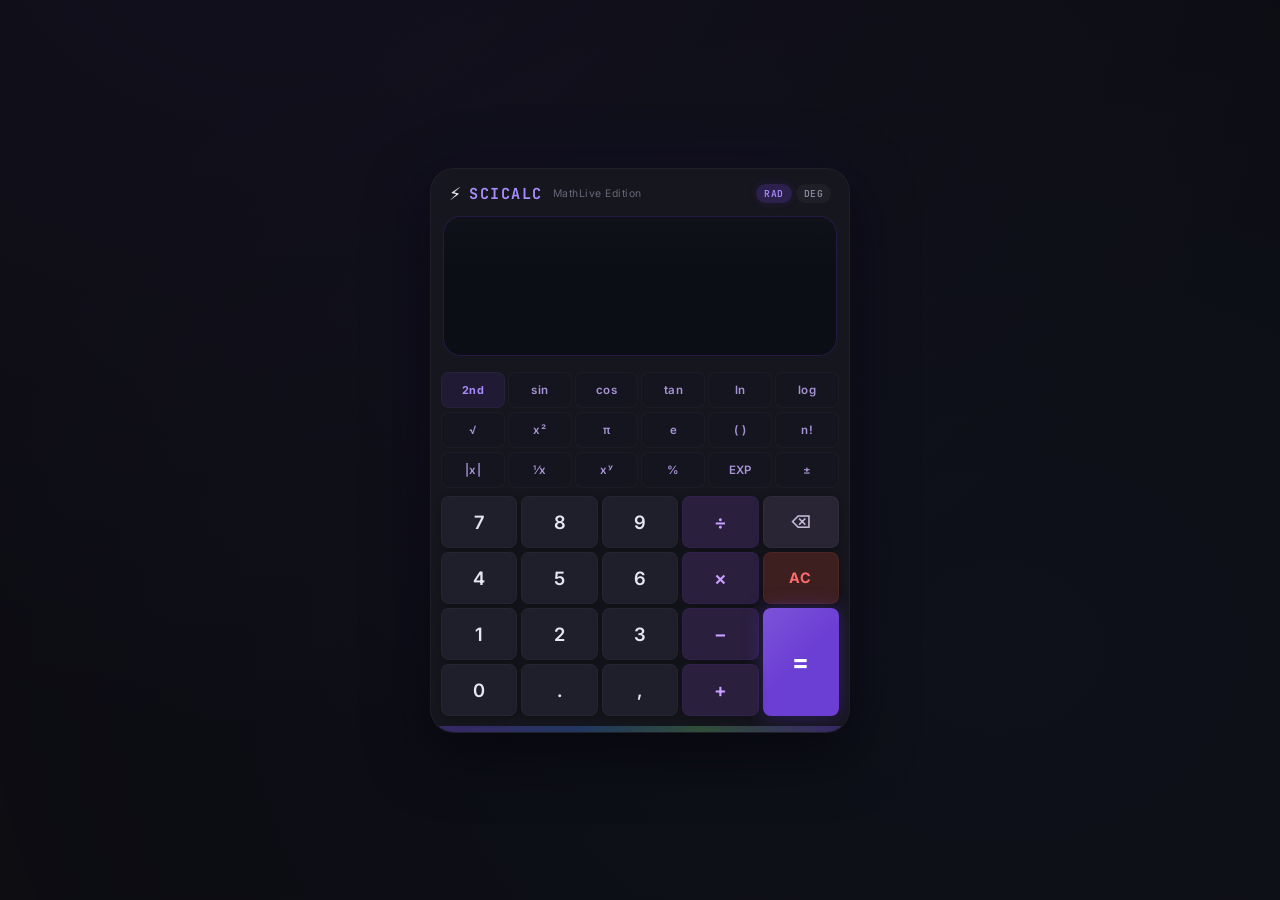
==== index.html @ 817e0105 "first commit" ====
<!DOCTYPE html>
<html lang="en">
<head>
  <meta charset="UTF-8">
  <meta name="viewport" content="width=device-width, initial-scale=1.0">
  <meta name="description" content="A beautiful scientific calculator powered by MathLive with LaTeX input, symbolic computation, and numeric evaluation.">
  <title>Scientific Calculator — MathLive</title>
  <link rel="preconnect" href="https://fonts.googleapis.com">
  <link rel="preconnect" href="https://fonts.gstatic.com" crossorigin>
  <link href="https://fonts.googleapis.com/css2?family=Inter:wght@300;400;500;600;700&family=JetBrains+Mono:wght@400;500;600&display=swap" rel="stylesheet">
  <link rel="stylesheet" href="index.css">
</head>
<body>
  <div class="calculator" id="calculator">
    <!-- Top brand bar -->
    <div class="brand-bar">
      <span class="brand-logo">⚡</span>
      <span class="brand-name">SciCalc</span>
      <span class="brand-model">MathLive Edition</span>
      <div class="mode-indicators">
        <span class="mode-pill active" id="mode-rad">RAD</span>
        <span class="mode-pill" id="mode-deg">DEG</span>
      </div>
    </div>

    <!-- Display area -->
    <div class="display-area" id="display-area">
      <!-- History entries rendered here -->
      <div class="history-list" id="history-list"></div>

      <!-- Current expression input -->
      <div class="current-input">
        <math-field id="mathfield" virtual-keyboard-mode="off"></math-field>
      </div>

      <!-- Result preview -->
      <div class="result-preview" id="result-preview">
        <span class="result-label">=</span>
        <span class="result-value" id="result-value"></span>
      </div>
    </div>

    <!-- Scientific function buttons -->
    <div class="button-panel">
      <!-- Row: Shift + trig & functions -->
      <div class="button-row fn-row">
        <button class="btn btn-fn btn-shift" id="btn-shift" data-action="shift">2nd</button>
        <button class="btn btn-fn" data-action="insert" data-cmd="sin">sin</button>
        <button class="btn btn-fn" data-action="insert" data-cmd="cos">cos</button>
        <button class="btn btn-fn" data-action="insert" data-cmd="tan">tan</button>
        <button class="btn btn-fn" data-action="insert" data-cmd="ln">ln</button>
        <button class="btn btn-fn" data-action="insert" data-cmd="log">log</button>
      </div>

      <!-- Row: Inverse trig (hidden by default, shown with 2nd) -->
      <div class="button-row fn-row shift-row" id="shift-row" style="display:none;">
        <button class="btn btn-fn btn-shift-active" data-action="shift">2nd</button>
        <button class="btn btn-fn" data-action="insert" data-cmd="arcsin">sin⁻¹</button>
        <button class="btn btn-fn" data-action="insert" data-cmd="arccos">cos⁻¹</button>
        <button class="btn btn-fn" data-action="insert" data-cmd="arctan">tan⁻¹</button>
        <button class="btn btn-fn" data-action="insert" data-cmd="exp">eˣ</button>
        <button class="btn btn-fn" data-action="insert" data-cmd="pow10">10ˣ</button>
      </div>

      <!-- Row: Powers, roots, constants -->
      <div class="button-row fn-row">
        <button class="btn btn-fn" data-action="insert" data-cmd="sqrt">√</button>
        <button class="btn btn-fn" data-action="insert" data-cmd="square">x²</button>
        <button class="btn btn-fn" data-action="insert" data-cmd="pi">π</button>
        <button class="btn btn-fn" data-action="insert" data-cmd="euler">e</button>
        <button class="btn btn-fn" data-action="insert" data-cmd="parens">( )</button>
        <button class="btn btn-fn" data-action="insert" data-cmd="factorial">n!</button>
      </div>

      <!-- Row: Abs, fraction, power, percent -->
      <div class="button-row fn-row">
        <button class="btn btn-fn" data-action="insert" data-cmd="abs">|x|</button>
        <button class="btn btn-fn" data-action="insert" data-cmd="frac">⅟x</button>
        <button class="btn btn-fn" data-action="insert" data-cmd="power">xʸ</button>
        <button class="btn btn-fn" data-action="insert" data-cmd="percent">%</button>
        <button class="btn btn-fn" data-action="insert" data-cmd="sci">EXP</button>
        <button class="btn btn-fn" data-action="toggleSign">±</button>
      </div>

      <!-- Numeric pad + operators -->
      <div class="numpad-grid">
        <!-- Row 1 -->
        <button class="btn btn-num" data-action="insert" data-cmd="7">7</button>
        <button class="btn btn-num" data-action="insert" data-cmd="8">8</button>
        <button class="btn btn-num" data-action="insert" data-cmd="9">9</button>
        <button class="btn btn-op" data-action="insert" data-cmd="div">÷</button>
        <button class="btn btn-action btn-del" data-action="delete" id="btn-delete">⌫</button>

        <!-- Row 2 -->
        <button class="btn btn-num" data-action="insert" data-cmd="4">4</button>
        <button class="btn btn-num" data-action="insert" data-cmd="5">5</button>
        <button class="btn btn-num" data-action="insert" data-cmd="6">6</button>
        <button class="btn btn-op" data-action="insert" data-cmd="mul">×</button>
        <button class="btn btn-action btn-clear" data-action="clear" id="btn-clear">AC</button>

        <!-- Row 3 -->
        <button class="btn btn-num" data-action="insert" data-cmd="1">1</button>
        <button class="btn btn-num" data-action="insert" data-cmd="2">2</button>
        <button class="btn btn-num" data-action="insert" data-cmd="3">3</button>
        <button class="btn btn-op" data-action="insert" data-cmd="sub">−</button>
        <button class="btn btn-equals" data-action="evaluate" id="btn-equals" rowspan="2">=</button>

        <!-- Row 4 -->
        <button class="btn btn-num btn-zero" data-action="insert" data-cmd="0">0</button>
        <button class="btn btn-num" data-action="insert" data-cmd="dot">.</button>
        <button class="btn btn-num" data-action="insert" data-cmd="comma">,</button>
        <button class="btn btn-op" data-action="insert" data-cmd="add">+</button>
      </div>
    </div>

    <!-- Bottom decorative strip -->
    <div class="bottom-strip"></div>
  </div>

  <script type="module" src="app.js"></script>
</body>
</html>
---- index.css ----
/* ========================================
   SciCalc — Scientific Calculator Styles
   ======================================== */

:root {
  /* Color palette — dark premium tones */
  --bg-body: #0d0d12;
  --bg-calc: #16161e;
  --bg-display: #0c0e15;
  --bg-display-glass: rgba(12, 14, 21, 0.85);
  --bg-btn-num: #1e1f2b;
  --bg-btn-fn: #14151f;
  --bg-btn-op: #2a1f3d;
  --bg-btn-equals: #6c3fd4;
  --bg-btn-clear: #3d1f1f;
  --bg-btn-del: #2a2535;

  --text-primary: #e8e6f0;
  --text-secondary: #8b89a0;
  --text-fn: #a893d4;
  --text-op: #c9a0ff;
  --text-result: #7df58b;
  --text-error: #ff6b6b;
  --text-history-expr: #7a789a;
  --text-history-result: #5eda6e;
  --text-brand: #a78bfa;

  --border-subtle: rgba(255, 255, 255, 0.04);
  --border-display: rgba(108, 63, 212, 0.25);
  --shadow-btn: 0 2px 8px rgba(0, 0, 0, 0.35);
  --shadow-calc: 0 20px 60px rgba(0, 0, 0, 0.6), 0 0 80px rgba(108, 63, 212, 0.08);
  --glow-equals: 0 0 20px rgba(108, 63, 212, 0.4);
  --glow-result: 0 0 12px rgba(125, 245, 139, 0.15);

  --radius-sm: 8px;
  --radius-md: 12px;
  --radius-lg: 18px;
  --radius-xl: 24px;

  --transition-fast: 120ms ease;
  --transition-normal: 200ms ease;
}

/* ---- Reset & Base ---- */
*, *::before, *::after {
  margin: 0;
  padding: 0;
  box-sizing: border-box;
}

html {
  font-size: 16px;
  -webkit-font-smoothing: antialiased;
  -moz-osx-font-smoothing: grayscale;
}

body {
  font-family: 'Inter', system-ui, -apple-system, sans-serif;
  background: var(--bg-body);
  color: var(--text-primary);
  min-height: 100vh;
  display: flex;
  align-items: center;
  justify-content: center;
  overflow: hidden;
  position: relative;
}

/* Ambient background glow */
body::before {
  content: '';
  position: fixed;
  top: -40%;
  left: -20%;
  width: 140%;
  height: 140%;
  background: radial-gradient(ellipse at 30% 20%, rgba(108, 63, 212, 0.06) 0%, transparent 60%),
              radial-gradient(ellipse at 70% 80%, rgba(59, 130, 246, 0.04) 0%, transparent 60%);
  pointer-events: none;
  z-index: 0;
}

/* ---- Calculator Shell ---- */
.calculator {
  position: relative;
  z-index: 1;
  width: 420px;
  max-width: 96vw;
  background: var(--bg-calc);
  border-radius: var(--radius-xl);
  box-shadow: var(--shadow-calc);
  border: 1px solid var(--border-subtle);
  overflow: hidden;
  display: flex;
  flex-direction: column;
  animation: fadeInUp 0.6s cubic-bezier(0.22, 1, 0.36, 1);
}

@keyframes fadeInUp {
  from {
    opacity: 0;
    transform: translateY(30px) scale(0.97);
  }
  to {
    opacity: 1;
    transform: translateY(0) scale(1);
  }
}

/* ---- Brand Bar ---- */
.brand-bar {
  display: flex;
  align-items: center;
  gap: 8px;
  padding: 14px 18px 8px;
}

.brand-logo {
  font-size: 1.1rem;
}

.brand-name {
  font-family: 'JetBrains Mono', monospace;
  font-weight: 700;
  font-size: 0.95rem;
  color: var(--text-brand);
  letter-spacing: 1.5px;
  text-transform: uppercase;
}

.brand-model {
  font-size: 0.65rem;
  color: var(--text-secondary);
  letter-spacing: 0.5px;
  margin-left: 2px;
  opacity: 0.7;
}

.mode-indicators {
  margin-left: auto;
  display: flex;
  gap: 4px;
}

.mode-pill {
  font-family: 'JetBrains Mono', monospace;
  font-size: 0.6rem;
  font-weight: 600;
  padding: 3px 8px;
  border-radius: 20px;
  background: rgba(255, 255, 255, 0.04);
  color: var(--text-secondary);
  cursor: pointer;
  transition: all var(--transition-fast);
  user-select: none;
  letter-spacing: 0.5px;
}

.mode-pill.active {
  background: rgba(108, 63, 212, 0.25);
  color: var(--text-brand);
  box-shadow: 0 0 8px rgba(108, 63, 212, 0.15);
}

.mode-pill:hover {
  background: rgba(108, 63, 212, 0.15);
}

/* ---- Display Area ---- */
.display-area {
  margin: 4px 12px 10px;
  padding: 14px 16px 12px;
  background: var(--bg-display);
  border-radius: var(--radius-lg);
  border: 1px solid var(--border-display);
  min-height: 140px;
  display: flex;
  flex-direction: column;
  justify-content: flex-end;
  position: relative;
  overflow: hidden;
}

/* Subtle screen gloss effect */
.display-area::before {
  content: '';
  position: absolute;
  top: 0;
  left: 0;
  right: 0;
  height: 40%;
  background: linear-gradient(180deg, rgba(255,255,255,0.015) 0%, transparent 100%);
  pointer-events: none;
  border-radius: var(--radius-lg) var(--radius-lg) 0 0;
}

/* History list */
.history-list {
  display: flex;
  flex-direction: column;
  gap: 6px;
  max-height: 100px;
  overflow-y: auto;
  margin-bottom: 8px;
  scrollbar-width: thin;
  scrollbar-color: rgba(108, 63, 212, 0.2) transparent;
}

.history-list::-webkit-scrollbar {
  width: 3px;
}

.history-list::-webkit-scrollbar-thumb {
  background: rgba(108, 63, 212, 0.25);
  border-radius: 3px;
}

.history-entry {
  display: flex;
  flex-direction: column;
  align-items: flex-end;
  gap: 2px;
  animation: historyFade 0.3s ease;
}

@keyframes historyFade {
  from { opacity: 0; transform: translateY(8px); }
  to { opacity: 1; transform: translateY(0); }
}

.history-expr {
  font-size: 0.75rem;
  color: var(--text-history-expr);
  font-family: 'JetBrains Mono', monospace;
}

.history-result {
  font-size: 0.85rem;
  color: var(--text-history-result);
  font-family: 'JetBrains Mono', monospace;
  font-weight: 500;
}

/* MathField styling */
.current-input {
  position: relative;
}

math-field {
  width: 100%;
  font-size: 1.5rem;
  background: transparent;
  color: var(--text-primary);
  border: none;
  outline: none;
  --hue: 270;
  --caret-color: var(--text-brand);
  --selection-background-color: rgba(108, 63, 212, 0.3);
  --contains-highlight-background-color: transparent;
  --smart-fence-color: var(--text-brand);
  --text-font-family: 'JetBrains Mono', monospace;
  min-height: 42px;
  text-align: right;
}

math-field::part(container) {
  padding: 0;
}

math-field::part(content) {
  padding: 4px 0;
}

/* Result preview */
.result-preview {
  display: flex;
  align-items: center;
  justify-content: flex-end;
  gap: 8px;
  margin-top: 6px;
  min-height: 28px;
  opacity: 0;
  transform: translateY(4px);
  transition: all var(--transition-normal);
}

.result-preview.visible {
  opacity: 1;
  transform: translateY(0);
}

.result-label {
  font-size: 1rem;
  color: var(--text-secondary);
  font-weight: 300;
}

.result-value {
  font-family: 'JetBrains Mono', monospace;
  font-size: 1.25rem;
  font-weight: 600;
  color: var(--text-result);
  text-shadow: var(--glow-result);
  letter-spacing: 0.5px;
  word-break: break-all;
}

.result-value.error {
  color: var(--text-error);
  text-shadow: none;
  font-size: 0.85rem;
  font-weight: 400;
}

/* ---- Button Panel ---- */
.button-panel {
  padding: 6px 10px 4px;
}

/* Function rows */
.button-row {
  display: flex;
  gap: 4px;
  margin-bottom: 4px;
}

.button-row.fn-row {
  gap: 3px;
}

/* ---- Buttons ---- */
.btn {
  font-family: 'Inter', sans-serif;
  font-size: 0.82rem;
  font-weight: 500;
  border: none;
  outline: none;
  cursor: pointer;
  border-radius: var(--radius-sm);
  transition: all var(--transition-fast);
  user-select: none;
  position: relative;
  overflow: hidden;
  display: flex;
  align-items: center;
  justify-content: center;
  -webkit-tap-highlight-color: transparent;
}

/* Ripple effect */
.btn::after {
  content: '';
  position: absolute;
  inset: 0;
  background: radial-gradient(circle at var(--ripple-x, 50%) var(--ripple-y, 50%), rgba(255,255,255,0.15) 0%, transparent 60%);
  opacity: 0;
  transition: opacity 0.4s ease;
  pointer-events: none;
}

.btn:active::after {
  opacity: 1;
  transition: opacity 0s;
}

.btn:active {
  transform: scale(0.93);
}

/* Function buttons */
.btn-fn {
  flex: 1;
  height: 36px;
  background: var(--bg-btn-fn);
  color: var(--text-fn);
  font-size: 0.72rem;
  font-weight: 600;
  letter-spacing: 0.3px;
  border: 1px solid rgba(255,255,255,0.03);
}

.btn-fn:hover {
  background: rgba(168, 147, 212, 0.12);
  border-color: rgba(168, 147, 212, 0.15);
}

/* Shift button */
.btn-shift {
  background: rgba(108, 63, 212, 0.12);
  color: var(--text-brand);
  font-weight: 700;
  font-size: 0.68rem;
}

.btn-shift:hover, .btn-shift-active {
  background: rgba(108, 63, 212, 0.3) !important;
  color: #fff;
}

/* Shift row styling */
.shift-row .btn-fn {
  background: rgba(108, 63, 212, 0.08);
  color: #c9a0ff;
}

/* Numpad grid */
.numpad-grid {
  display: grid;
  grid-template-columns: repeat(5, 1fr);
  gap: 4px;
  padding: 4px 0 6px;
}

/* Number buttons */
.btn-num {
  height: 52px;
  background: var(--bg-btn-num);
  color: var(--text-primary);
  font-size: 1.15rem;
  font-weight: 600;
  border: 1px solid rgba(255,255,255,0.03);
  box-shadow: var(--shadow-btn);
}

.btn-num:hover {
  background: #272839;
  border-color: rgba(255,255,255,0.06);
}

/* Operator buttons */
.btn-op {
  height: 52px;
  background: var(--bg-btn-op);
  color: var(--text-op);
  font-size: 1.2rem;
  font-weight: 600;
  border: 1px solid rgba(108, 63, 212, 0.1);
  box-shadow: var(--shadow-btn);
}

.btn-op:hover {
  background: #3a2855;
  border-color: rgba(108, 63, 212, 0.3);
}

/* Delete button */
.btn-del {
  height: 52px;
  background: var(--bg-btn-del);
  color: #c0b8d4;
  font-size: 1.1rem;
  border: 1px solid rgba(255,255,255,0.03);
  box-shadow: var(--shadow-btn);
}

.btn-del:hover {
  background: #352f42;
}

/* Clear button */
.btn-clear {
  height: 52px;
  background: var(--bg-btn-clear);
  color: #ff6b6b;
  font-weight: 700;
  font-size: 0.9rem;
  letter-spacing: 1px;
  border: 1px solid rgba(255, 107, 107, 0.08);
  box-shadow: var(--shadow-btn);
}

.btn-clear:hover {
  background: #4d2222;
  border-color: rgba(255, 107, 107, 0.2);
}

/* Equals button — hero action */
.btn-equals {
  grid-row: span 2;
  background: var(--bg-btn-equals);
  color: #fff;
  font-size: 1.6rem;
  font-weight: 700;
  border: none;
  box-shadow: var(--glow-equals), var(--shadow-btn);
  position: relative;
}

.btn-equals::before {
  content: '';
  position: absolute;
  inset: 0;
  border-radius: var(--radius-sm);
  background: linear-gradient(135deg, rgba(255,255,255,0.1) 0%, transparent 50%);
  pointer-events: none;
}

.btn-equals:hover {
  background: #7c4fe6;
  box-shadow: 0 0 30px rgba(108, 63, 212, 0.55), var(--shadow-btn);
}

.btn-equals:active {
  background: #5c33b8;
}

/* Zero button wider */
.btn-zero {
  /* normal width in grid */
}

/* ---- Bottom Strip ---- */
.bottom-strip {
  height: 6px;
  background: linear-gradient(90deg,
    rgba(108, 63, 212, 0.4) 0%,
    rgba(59, 130, 246, 0.3) 35%,
    rgba(125, 245, 139, 0.25) 65%,
    rgba(108, 63, 212, 0.4) 100%
  );
  animation: stripShimmer 4s ease-in-out infinite;
}

@keyframes stripShimmer {
  0%, 100% { opacity: 0.6; }
  50% { opacity: 1; }
}

/* ---- Responsive ---- */
@media (max-width: 460px) {
  .calculator {
    width: 100vw;
    max-width: 100vw;
    border-radius: 0;
    min-height: 100vh;
    justify-content: flex-end;
  }

  .display-area {
    flex: 1;
    margin: 4px 8px;
    border-radius: var(--radius-md);
  }

  .btn-num {
    height: 56px;
  }

  .brand-bar {
    padding: 10px 14px 6px;
  }

  .bottom-strip {
    height: 4px;
  }
}

/* ---- Rendered LaTeX in history (uses MathField static rendering) ---- */
.history-entry math-field {
  font-size: 0.8rem;
  pointer-events: none;
  background: transparent;
}

/* Scrollbar for history */
.history-list {
  scrollbar-width: thin;
}
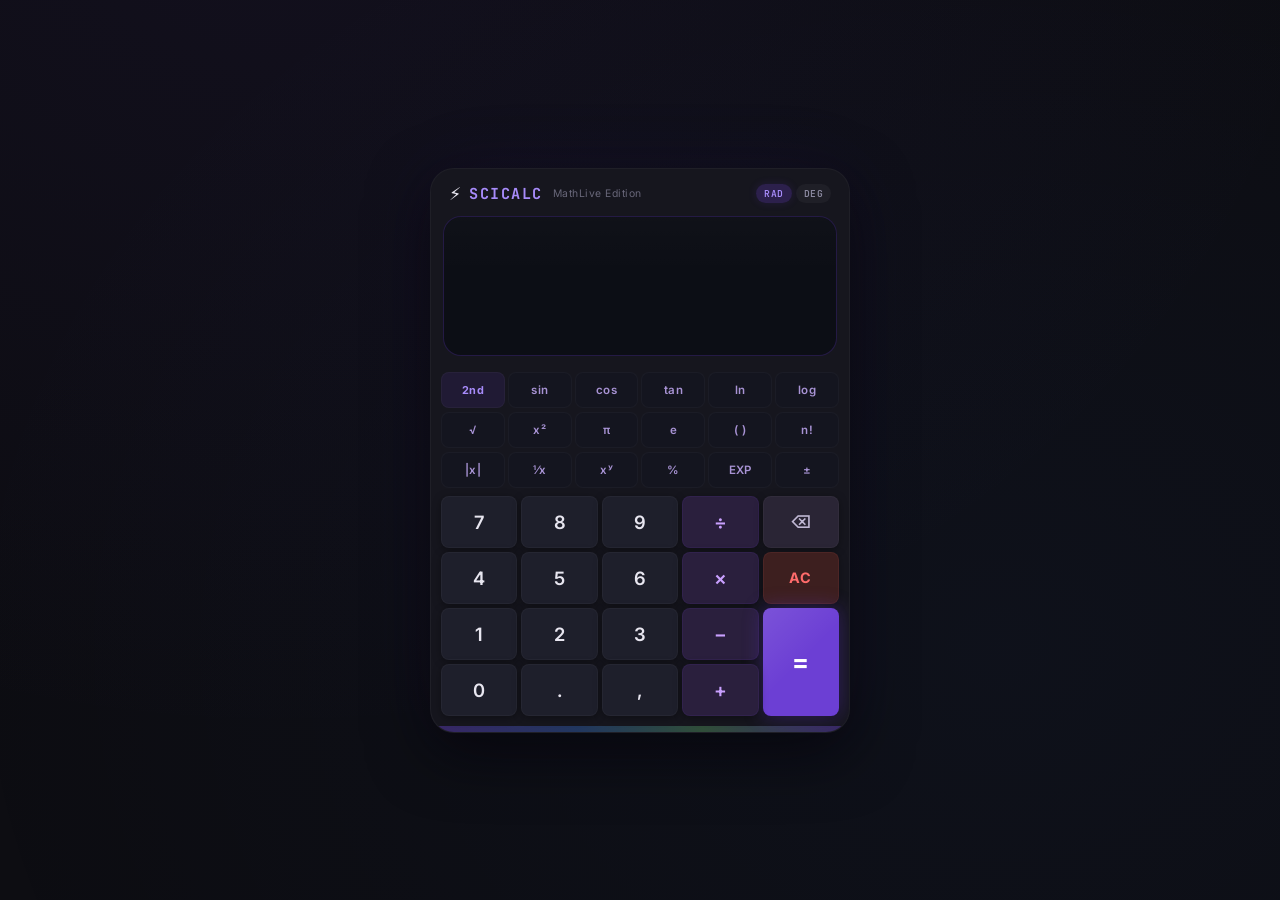
==== commit 0f4c4f2c: "style: optimize mobile layout with dynamic viewport units and improved overflow handling" ====
--- a/index.html
+++ b/index.html
@@ -8,7 +8,7 @@
   <link rel="preconnect" href="https://fonts.googleapis.com">
   <link rel="preconnect" href="https://fonts.gstatic.com" crossorigin>
   <link href="https://fonts.googleapis.com/css2?family=Inter:wght@300;400;500;600;700&family=JetBrains+Mono:wght@400;500;600&display=swap" rel="stylesheet">
-  <link rel="stylesheet" href="index.css">
+  <link rel="stylesheet" href="index.css?v=4">
 </head>
 <body>
   <div class="calculator" id="calculator">
@@ -30,7 +30,7 @@
 
       <!-- Current expression input -->
       <div class="current-input">
-        <math-field id="mathfield" virtual-keyboard-mode="off"></math-field>
+        <math-field id="mathfield" virtual-keyboard-mode="off" math-virtual-keyboard-policy="manual"></math-field>
       </div>
 
       <!-- Result preview -->
--- a/index.css
+++ b/index.css
@@ -178,7 +178,7 @@
   flex-direction: column;
   justify-content: flex-end;
   position: relative;
-  overflow: hidden;
+  overflow: visible;
 }
 
 /* Subtle screen gloss effect */
@@ -267,6 +267,11 @@
   padding: 0;
 }
 
+math-field::part(virtual-keyboard-toggle),
+math-field::part(menu-toggle) {
+  display: none !important;
+}
+
 math-field::part(content) {
   padding: 4px 0;
 }
@@ -532,34 +537,68 @@
     width: 100vw;
     max-width: 100vw;
     border-radius: 0;
-    min-height: 100vh;
+    height: 100vh;
+    height: 100dvh;
     justify-content: flex-end;
+    padding-top: env(safe-area-inset-top);
+    padding-bottom: env(safe-area-inset-bottom);
+    overflow: hidden;
+  }
+
+  .brand-bar {
+    padding: 10px 14px 6px;
+    flex-shrink: 0;
   }
 
   .display-area {
     flex: 1;
+    min-height: 0;
     margin: 4px 8px;
     border-radius: var(--radius-md);
+    overflow-y: auto;
+  }
+
+  .history-list {
+    max-height: none;
+  }
+
+  .button-panel {
+    flex-shrink: 0;
   }
 
   .btn-num {
     height: 56px;
   }
 
-  .brand-bar {
-    padding: 10px 14px 6px;
-  }
-
   .bottom-strip {
     height: 4px;
-  }
-}
-
-/* ---- Rendered LaTeX in history (uses MathField static rendering) ---- */
+    flex-shrink: 0;
+  }
+}
+
+/* ---- Rendered LaTeX in history (read-only MathField) ---- */
 .history-entry math-field {
   font-size: 0.8rem;
   pointer-events: none;
   background: transparent;
+  border: none;
+  outline: none;
+  color: var(--text-history-expr);
+  --hue: 270;
+  --text-font-family: 'JetBrains Mono', monospace;
+  min-height: unset;
+  display: inline-block;
+  text-align: right;
+  width: 100%;
+}
+
+.history-entry math-field::part(container) {
+  padding: 0;
+  min-height: unset;
+}
+
+.history-entry math-field::part(content) {
+  padding: 0;
 }
 
 /* Scrollbar for history */
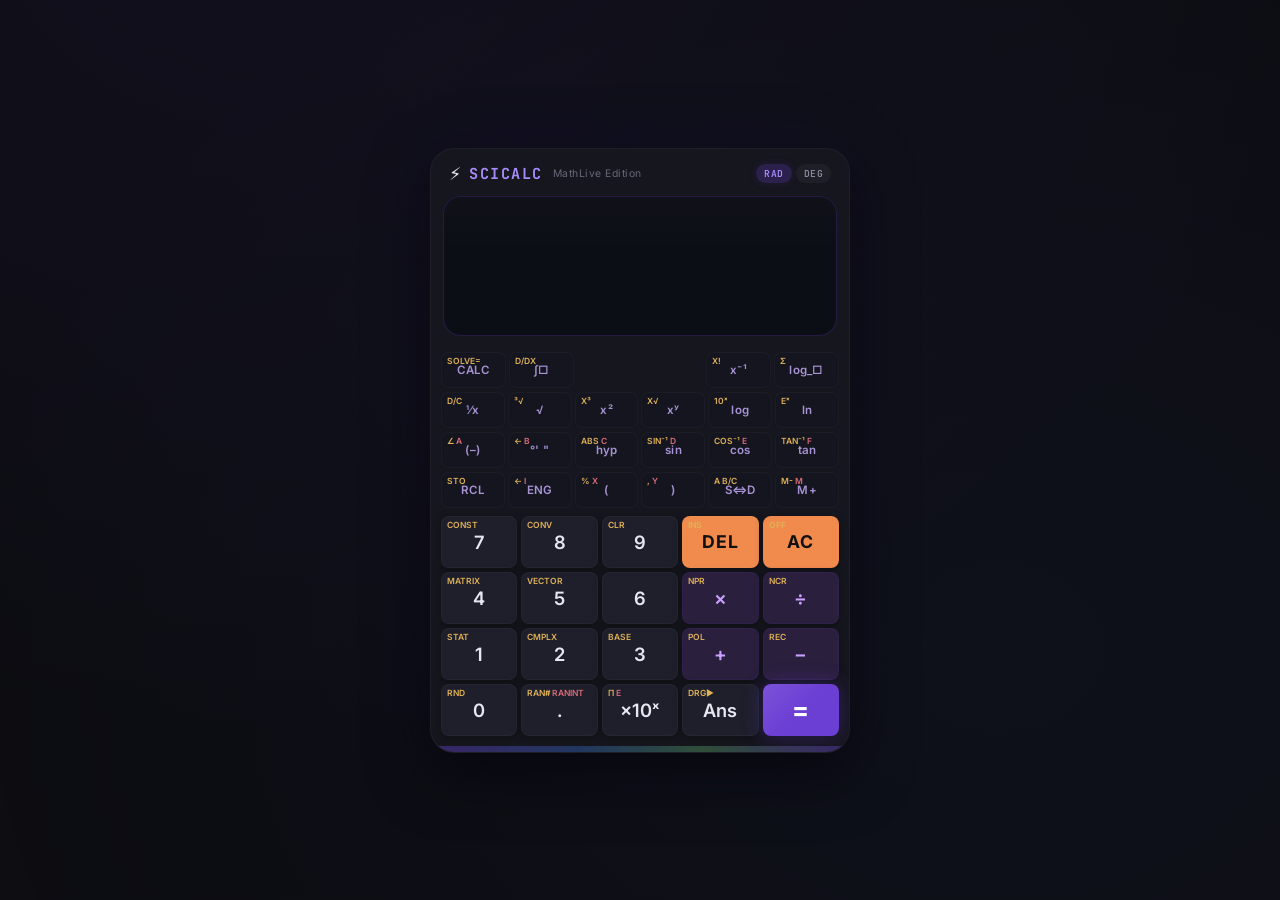
==== commit afff1763: "feat: enhance calculator UI with LaTeX-rendered buttons, persistent last-answer functionality, and i" ====
--- a/index.html
+++ b/index.html
@@ -2,13 +2,13 @@
 <html lang="en">
 <head>
   <meta charset="UTF-8">
-  <meta name="viewport" content="width=device-width, initial-scale=1.0">
+  <meta name="viewport" content="width=device-width, initial-scale=1.0, interactive-widget=resizes-content">
   <meta name="description" content="A beautiful scientific calculator powered by MathLive with LaTeX input, symbolic computation, and numeric evaluation.">
   <title>Scientific Calculator — MathLive</title>
   <link rel="preconnect" href="https://fonts.googleapis.com">
   <link rel="preconnect" href="https://fonts.gstatic.com" crossorigin>
   <link href="https://fonts.googleapis.com/css2?family=Inter:wght@300;400;500;600;700&family=JetBrains+Mono:wght@400;500;600&display=swap" rel="stylesheet">
-  <link rel="stylesheet" href="index.css?v=4">
+  <link rel="stylesheet" href="index.css?v=12">
 </head>
 <body>
   <div class="calculator" id="calculator">
@@ -43,73 +43,74 @@
     <!-- Scientific function buttons -->
     <div class="button-panel">
       <!-- Row: Shift + trig & functions -->
+      <!-- Row 0: Top function keys -->
       <div class="button-row fn-row">
-        <button class="btn btn-fn btn-shift" id="btn-shift" data-action="shift">2nd</button>
-        <button class="btn btn-fn" data-action="insert" data-cmd="sin">sin</button>
-        <button class="btn btn-fn" data-action="insert" data-cmd="cos">cos</button>
-        <button class="btn btn-fn" data-action="insert" data-cmd="tan">tan</button>
-        <button class="btn btn-fn" data-action="insert" data-cmd="ln">ln</button>
-        <button class="btn btn-fn" data-action="insert" data-cmd="log">log</button>
+        <button class="btn btn-fn" data-action="insert" data-cmd="calc"><span class="btn-sec-label">SOLVE<span style="color:#d1a55c">=</span></span>CALC</button>
+        <button class="btn btn-fn" data-action="insert" data-cmd="integral" data-latex="\int"><span class="btn-sec-label">d/dx</span>∫□</button>
+        <div style="flex: 2;"></div> <!-- Space for navigation pad -->
+        <button class="btn btn-fn" data-action="insert" data-cmd="inverse" data-latex="x^{-1}"><span class="btn-sec-label">x!</span>x⁻¹</button>
+        <button class="btn btn-fn" data-action="insert" data-cmd="logbox" data-latex="\log"><span class="btn-sec-label">Σ</span>log_□</button>
       </div>
 
-      <!-- Row: Inverse trig (hidden by default, shown with 2nd) -->
-      <div class="button-row fn-row shift-row" id="shift-row" style="display:none;">
-        <button class="btn btn-fn btn-shift-active" data-action="shift">2nd</button>
-        <button class="btn btn-fn" data-action="insert" data-cmd="arcsin">sin⁻¹</button>
-        <button class="btn btn-fn" data-action="insert" data-cmd="arccos">cos⁻¹</button>
-        <button class="btn btn-fn" data-action="insert" data-cmd="arctan">tan⁻¹</button>
-        <button class="btn btn-fn" data-action="insert" data-cmd="exp">eˣ</button>
-        <button class="btn btn-fn" data-action="insert" data-cmd="pow10">10ˣ</button>
+      <!-- Row 1: Memory & fractions -->
+      <div class="button-row fn-row">
+        <button class="btn btn-fn" data-action="insert" data-cmd="frac" data-latex="\frac{1}{x}"><span class="btn-sec-label">d/c</span>⅟x</button>
+        <button class="btn btn-fn" data-action="insert" data-cmd="sqrt" data-latex="\sqrt{x}"><span class="btn-sec-label">³√</span>√</button>
+        <button class="btn btn-fn" data-action="insert" data-cmd="square" data-latex="x^{2}"><span class="btn-sec-label">x³</span>x²</button>
+        <button class="btn btn-fn" data-action="insert" data-cmd="power" data-latex="x^{y}"><span class="btn-sec-label">x√</span>xʸ</button>
+        <button class="btn btn-fn" data-action="insert" data-cmd="log" data-latex="\log"><span class="btn-sec-label">10ˣ</span>log</button>
+        <button class="btn btn-fn" data-action="insert" data-cmd="ln" data-latex="\ln"><span class="btn-sec-label">eˣ</span>ln</button>
       </div>
 
-      <!-- Row: Powers, roots, constants -->
+      <!-- Row 2: Trig -->
       <div class="button-row fn-row">
-        <button class="btn btn-fn" data-action="insert" data-cmd="sqrt">√</button>
-        <button class="btn btn-fn" data-action="insert" data-cmd="square">x²</button>
-        <button class="btn btn-fn" data-action="insert" data-cmd="pi">π</button>
-        <button class="btn btn-fn" data-action="insert" data-cmd="euler">e</button>
-        <button class="btn btn-fn" data-action="insert" data-cmd="parens">( )</button>
-        <button class="btn btn-fn" data-action="insert" data-cmd="factorial">n!</button>
+        <button class="btn btn-fn" data-action="toggleSign"><span class="btn-sec-label">∠ <span class="btn-alpha-label">A</span></span>(–)</button>
+        <button class="btn btn-fn" data-action="insert" data-cmd="degrees"><span class="btn-sec-label">← <span class="btn-alpha-label">B</span></span>°' "</button>
+        <button class="btn btn-fn" data-action="insert" data-cmd="hyp"><span class="btn-sec-label">Abs <span class="btn-alpha-label">C</span></span>hyp</button>
+        <button class="btn btn-fn" data-action="insert" data-cmd="sin" data-latex="\sin"><span class="btn-sec-label">sin⁻¹ <span class="btn-alpha-label">D</span></span>sin</button>
+        <button class="btn btn-fn" data-action="insert" data-cmd="cos" data-latex="\cos"><span class="btn-sec-label">cos⁻¹ <span class="btn-alpha-label">E</span></span>cos</button>
+        <button class="btn btn-fn" data-action="insert" data-cmd="tan" data-latex="\tan"><span class="btn-sec-label">tan⁻¹ <span class="btn-alpha-label">F</span></span>tan</button>
       </div>
 
-      <!-- Row: Abs, fraction, power, percent -->
+      <!-- Row 3: Utility -->
       <div class="button-row fn-row">
-        <button class="btn btn-fn" data-action="insert" data-cmd="abs">|x|</button>
-        <button class="btn btn-fn" data-action="insert" data-cmd="frac">⅟x</button>
-        <button class="btn btn-fn" data-action="insert" data-cmd="power">xʸ</button>
-        <button class="btn btn-fn" data-action="insert" data-cmd="percent">%</button>
-        <button class="btn btn-fn" data-action="insert" data-cmd="sci">EXP</button>
-        <button class="btn btn-fn" data-action="toggleSign">±</button>
+        <button class="btn btn-fn" data-action="insert" data-cmd="rcl"><span class="btn-sec-label">STO</span>RCL</button>
+        <button class="btn btn-fn" data-action="insert" data-cmd="eng"><span class="btn-sec-label">← <span class="btn-alpha-label">i</span></span>ENG</button>
+        <button class="btn btn-fn" data-action="insert" data-cmd="parensOpen"><span class="btn-sec-label">% <span class="btn-alpha-label">X</span></span>(</button>
+        <button class="btn btn-fn" data-action="insert" data-cmd="parensClose"><span class="btn-sec-label">, <span class="btn-alpha-label">Y</span></span>)</button>
+        <button class="btn btn-fn" data-action="insert" data-cmd="sd"><span class="btn-sec-label">a b/c</span>S⇔D</button>
+        <button class="btn btn-fn" data-action="insert" data-cmd="mplus"><span class="btn-sec-label">M- <span class="btn-alpha-label">M</span></span>M+</button>
       </div>
 
       <!-- Numeric pad + operators -->
       <div class="numpad-grid">
         <!-- Row 1 -->
-        <button class="btn btn-num" data-action="insert" data-cmd="7">7</button>
-        <button class="btn btn-num" data-action="insert" data-cmd="8">8</button>
-        <button class="btn btn-num" data-action="insert" data-cmd="9">9</button>
-        <button class="btn btn-op" data-action="insert" data-cmd="div">÷</button>
-        <button class="btn btn-action btn-del" data-action="delete" id="btn-delete">⌫</button>
+        <button class="btn btn-num" data-action="insert" data-cmd="7"><span class="btn-sec-label">CONST</span>7</button>
+        <button class="btn btn-num" data-action="insert" data-cmd="8"><span class="btn-sec-label">CONV</span>8</button>
+        <button class="btn btn-num" data-action="insert" data-cmd="9"><span class="btn-sec-label">CLR</span>9</button>
+        <button class="btn btn-action btn-del" data-action="delete" id="btn-delete"><span class="btn-sec-label">INS</span>DEL</button>
+        <button class="btn btn-action btn-clear" data-action="clear" id="btn-clear"><span class="btn-sec-label">OFF</span>AC</button>
 
         <!-- Row 2 -->
-        <button class="btn btn-num" data-action="insert" data-cmd="4">4</button>
-        <button class="btn btn-num" data-action="insert" data-cmd="5">5</button>
+        <button class="btn btn-num" data-action="insert" data-cmd="4"><span class="btn-sec-label">MATRIX</span>4</button>
+        <button class="btn btn-num" data-action="insert" data-cmd="5"><span class="btn-sec-label">VECTOR</span>5</button>
         <button class="btn btn-num" data-action="insert" data-cmd="6">6</button>
-        <button class="btn btn-op" data-action="insert" data-cmd="mul">×</button>
-        <button class="btn btn-action btn-clear" data-action="clear" id="btn-clear">AC</button>
+        <button class="btn btn-op" data-action="insert" data-cmd="mul"><span class="btn-sec-label">nPr</span>×</button>
+        <button class="btn btn-op" data-action="insert" data-cmd="div"><span class="btn-sec-label">nCr</span>÷</button>
 
         <!-- Row 3 -->
-        <button class="btn btn-num" data-action="insert" data-cmd="1">1</button>
-        <button class="btn btn-num" data-action="insert" data-cmd="2">2</button>
-        <button class="btn btn-num" data-action="insert" data-cmd="3">3</button>
-        <button class="btn btn-op" data-action="insert" data-cmd="sub">−</button>
-        <button class="btn btn-equals" data-action="evaluate" id="btn-equals" rowspan="2">=</button>
+        <button class="btn btn-num" data-action="insert" data-cmd="1"><span class="btn-sec-label">STAT</span>1</button>
+        <button class="btn btn-num" data-action="insert" data-cmd="2"><span class="btn-sec-label">CMPLX</span>2</button>
+        <button class="btn btn-num" data-action="insert" data-cmd="3"><span class="btn-sec-label">BASE</span>3</button>
+        <button class="btn btn-op" data-action="insert" data-cmd="add"><span class="btn-sec-label">Pol</span>+</button>
+        <button class="btn btn-op" data-action="insert" data-cmd="sub"><span class="btn-sec-label">Rec</span>−</button>
 
         <!-- Row 4 -->
-        <button class="btn btn-num btn-zero" data-action="insert" data-cmd="0">0</button>
-        <button class="btn btn-num" data-action="insert" data-cmd="dot">.</button>
-        <button class="btn btn-num" data-action="insert" data-cmd="comma">,</button>
-        <button class="btn btn-op" data-action="insert" data-cmd="add">+</button>
+        <button class="btn btn-num" data-action="insert" data-cmd="0"><span class="btn-sec-label">Rnd</span>0</button>
+        <button class="btn btn-num" data-action="insert" data-cmd="dot"><span class="btn-sec-label">Ran# <span class="btn-alpha-label">RanInt</span></span>.</button>
+        <button class="btn btn-num" data-action="insert" data-cmd="sci"><span class="btn-sec-label">π <span class="btn-alpha-label">e</span></span>×10ˣ</button>
+        <button class="btn btn-num" data-action="insert" data-cmd="ans"><span class="btn-sec-label">DRG▶</span>Ans</button>
+        <button class="btn btn-equals" data-action="evaluate" id="btn-equals">=</button>
       </div>
     </div>
 
@@ -117,6 +118,6 @@
     <div class="bottom-strip"></div>
   </div>
 
-  <script type="module" src="app.js"></script>
+  <script type="module" src="app.js?v=4"></script>
 </body>
 </html>
--- a/index.css
+++ b/index.css
@@ -58,7 +58,8 @@
   font-family: 'Inter', system-ui, -apple-system, sans-serif;
   background: var(--bg-body);
   color: var(--text-primary);
-  min-height: 100vh;
+  height: 100vh;
+  height: 100dvh;
   display: flex;
   align-items: center;
   justify-content: center;
@@ -162,8 +163,10 @@
   box-shadow: 0 0 8px rgba(108, 63, 212, 0.15);
 }
 
-.mode-pill:hover {
-  background: rgba(108, 63, 212, 0.15);
+@media (hover: hover) {
+  .mode-pill:hover {
+    background: rgba(108, 63, 212, 0.15);
+  }
 }
 
 /* ---- Display Area ---- */
@@ -372,6 +375,24 @@
   transform: scale(0.93);
 }
 
+/* Secondary function hint labels */
+.btn-sec-label {
+  position: absolute;
+  top: 4px;
+  left: 5px;
+  font-size: 0.53rem;
+  font-weight: 600;
+  color: #dfb256; /* Casio gold/yellow */
+  line-height: 1;
+  pointer-events: none;
+  letter-spacing: 0px;
+  text-transform: uppercase;
+}
+
+.btn-alpha-label {
+  color: #dd6b7a; /* Casio red/pink */
+}
+
 /* Function buttons */
 .btn-fn {
   flex: 1;
@@ -384,9 +405,32 @@
   border: 1px solid rgba(255,255,255,0.03);
 }
 
-.btn-fn:hover {
-  background: rgba(168, 147, 212, 0.12);
-  border-color: rgba(168, 147, 212, 0.15);
+@media (hover: hover) {
+  .btn-fn:hover {
+    background: rgba(168, 147, 212, 0.12);
+    border-color: rgba(168, 147, 212, 0.15);
+  }
+}
+
+/* Fix for math-field inside buttons */
+.btn-fn math-field {
+  width: auto;
+  min-height: unset;
+  color: currentColor;
+  text-align: center;
+  display: inline-flex;
+  justify-content: center;
+  align-items: center;
+}
+
+.btn-fn math-field::part(container) {
+  min-height: unset;
+  padding: 0;
+  justify-content: center;
+}
+
+.btn-fn math-field::part(content) {
+  padding: 0;
 }
 
 /* Shift button */
@@ -397,9 +441,16 @@
   font-size: 0.68rem;
 }
 
-.btn-shift:hover, .btn-shift-active {
+.btn-shift-active {
   background: rgba(108, 63, 212, 0.3) !important;
   color: #fff;
+}
+
+@media (hover: hover) {
+  .btn-shift:hover {
+    background: rgba(108, 63, 212, 0.3) !important;
+    color: #fff;
+  }
 }
 
 /* Shift row styling */
@@ -427,9 +478,11 @@
   box-shadow: var(--shadow-btn);
 }
 
-.btn-num:hover {
-  background: #272839;
-  border-color: rgba(255,255,255,0.06);
+@media (hover: hover) {
+  .btn-num:hover {
+    background: #272839;
+    border-color: rgba(255,255,255,0.06);
+  }
 }
 
 /* Operator buttons */
@@ -443,45 +496,52 @@
   box-shadow: var(--shadow-btn);
 }
 
-.btn-op:hover {
-  background: #3a2855;
-  border-color: rgba(108, 63, 212, 0.3);
+@media (hover: hover) {
+  .btn-op:hover {
+    background: #3a2855;
+    border-color: rgba(108, 63, 212, 0.3);
+  }
 }
 
 /* Delete button */
 .btn-del {
   height: 52px;
-  background: var(--bg-btn-del);
-  color: #c0b8d4;
+  background: #f08b4d;
+  color: #111;
   font-size: 1.1rem;
+  font-weight: 700;
+  letter-spacing: 1px;
   border: 1px solid rgba(255,255,255,0.03);
   box-shadow: var(--shadow-btn);
 }
 
-.btn-del:hover {
-  background: #352f42;
+@media (hover: hover) {
+  .btn-del:hover {
+    background: #e07431;
+  }
 }
 
 /* Clear button */
 .btn-clear {
   height: 52px;
-  background: var(--bg-btn-clear);
-  color: #ff6b6b;
+  background: #f08b4d;
+  color: #111;
   font-weight: 700;
-  font-size: 0.9rem;
+  font-size: 1.1rem;
   letter-spacing: 1px;
   border: 1px solid rgba(255, 107, 107, 0.08);
   box-shadow: var(--shadow-btn);
 }
 
-.btn-clear:hover {
-  background: #4d2222;
-  border-color: rgba(255, 107, 107, 0.2);
+@media (hover: hover) {
+  .btn-clear:hover {
+    background: #e07431;
+    border-color: rgba(255, 107, 107, 0.2);
+  }
 }
 
 /* Equals button — hero action */
 .btn-equals {
-  grid-row: span 2;
   background: var(--bg-btn-equals);
   color: #fff;
   font-size: 1.6rem;
@@ -500,19 +560,18 @@
   pointer-events: none;
 }
 
-.btn-equals:hover {
-  background: #7c4fe6;
-  box-shadow: 0 0 30px rgba(108, 63, 212, 0.55), var(--shadow-btn);
+@media (hover: hover) {
+  .btn-equals:hover {
+    background: #7c4fe6;
+    box-shadow: 0 0 30px rgba(108, 63, 212, 0.55), var(--shadow-btn);
+  }
 }
 
 .btn-equals:active {
   background: #5c33b8;
 }
 
-/* Zero button wider */
-.btn-zero {
-  /* normal width in grid */
-}
+
 
 /* ---- Bottom Strip ---- */
 .bottom-strip {
@@ -531,14 +590,50 @@
   50% { opacity: 1; }
 }
 
+/* ---- Touch devices: kill all sticky hover ---- */
+@media (pointer: coarse) {
+  .btn-fn:hover {
+    background: var(--bg-btn-fn);
+    border-color: rgba(255,255,255,0.03);
+  }
+  .btn-shift:hover {
+    background: rgba(108, 63, 212, 0.12);
+    color: var(--text-brand);
+  }
+  .btn-num:hover {
+    background: var(--bg-btn-num);
+    border-color: rgba(255,255,255,0.03);
+  }
+  .btn-op:hover {
+    background: var(--bg-btn-op);
+    border-color: rgba(108, 63, 212, 0.1);
+  }
+  .btn-del:hover {
+    background: var(--bg-btn-del);
+  }
+  .btn-clear:hover {
+    background: var(--bg-btn-clear);
+    border-color: rgba(255, 107, 107, 0.08);
+  }
+  .btn-equals:hover {
+    background: var(--bg-btn-equals);
+    box-shadow: var(--glow-equals), var(--shadow-btn);
+  }
+  .mode-pill:hover {
+    background: rgba(255, 255, 255, 0.04);
+  }
+  .mode-pill.active:hover {
+    background: rgba(108, 63, 212, 0.25);
+  }
+}
+
 /* ---- Responsive ---- */
 @media (max-width: 460px) {
   .calculator {
     width: 100vw;
     max-width: 100vw;
     border-radius: 0;
-    height: 100vh;
-    height: 100dvh;
+    height: 100%;
     justify-content: flex-end;
     padding-top: env(safe-area-inset-top);
     padding-bottom: env(safe-area-inset-bottom);
@@ -555,11 +650,14 @@
     min-height: 0;
     margin: 4px 8px;
     border-radius: var(--radius-md);
+    overflow: hidden;
+  }
+
+  .history-list {
+    flex: 1;
+    min-height: 0;
+    max-height: none;
     overflow-y: auto;
-  }
-
-  .history-list {
-    max-height: none;
   }
 
   .button-panel {
